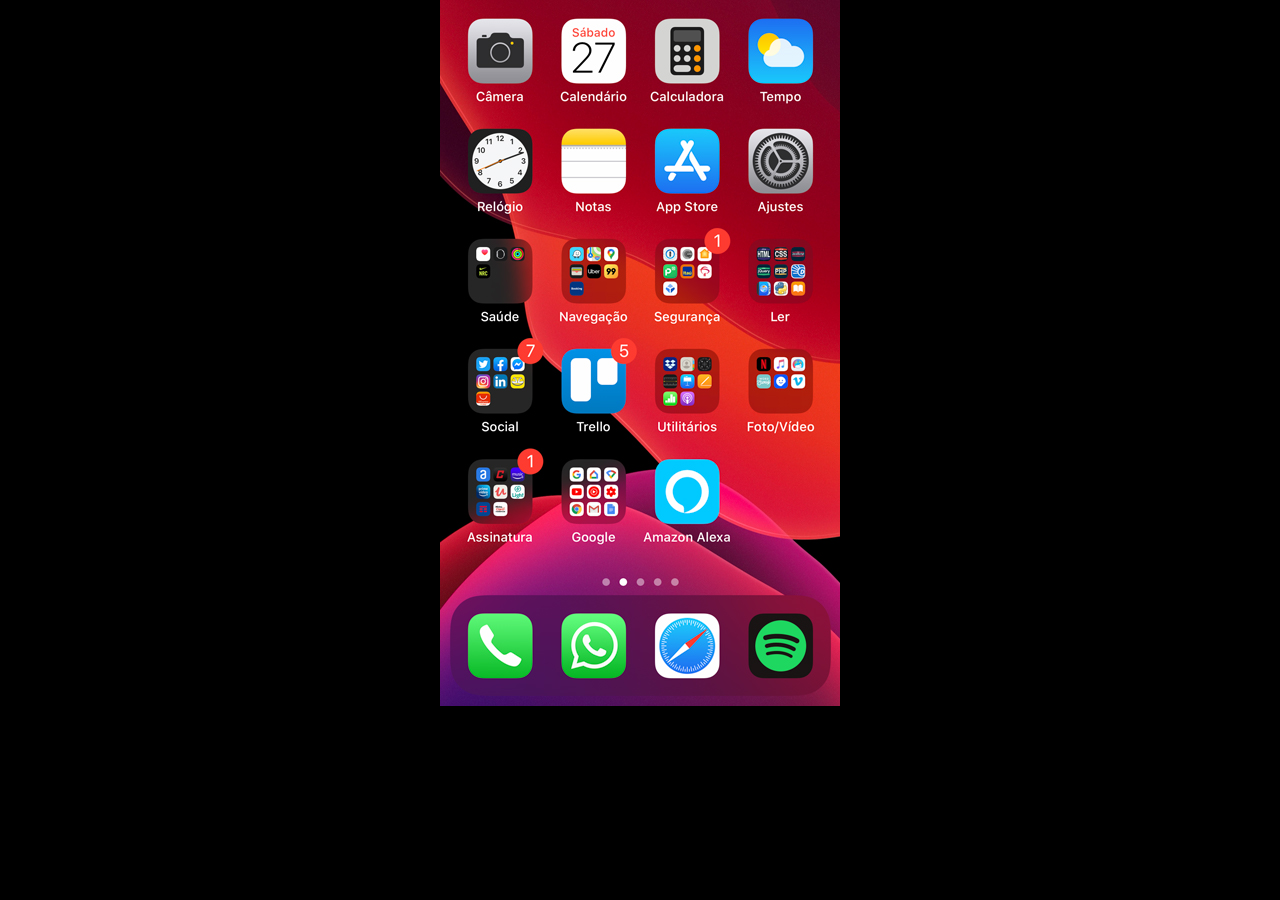
==== home.html @ bd14b8b0 "update" ====
<!DOCTYPE html>
<html lang="pt-BR">
<head>
    <meta charset="UTF-8">
    <meta name="viewport" content="width=device-width, initial-scale=1.0">
    <title>Home</title>
    <style>
        *{
            margin: 0px;
            padding: 0px;
        }
        body{
            width: 100vw;
            height: 100vh;
            background: black url('imagens/tela-home.jpg') no-repeat top center;
        }
    </style>
</head>
<body>
    
</body>
</html>
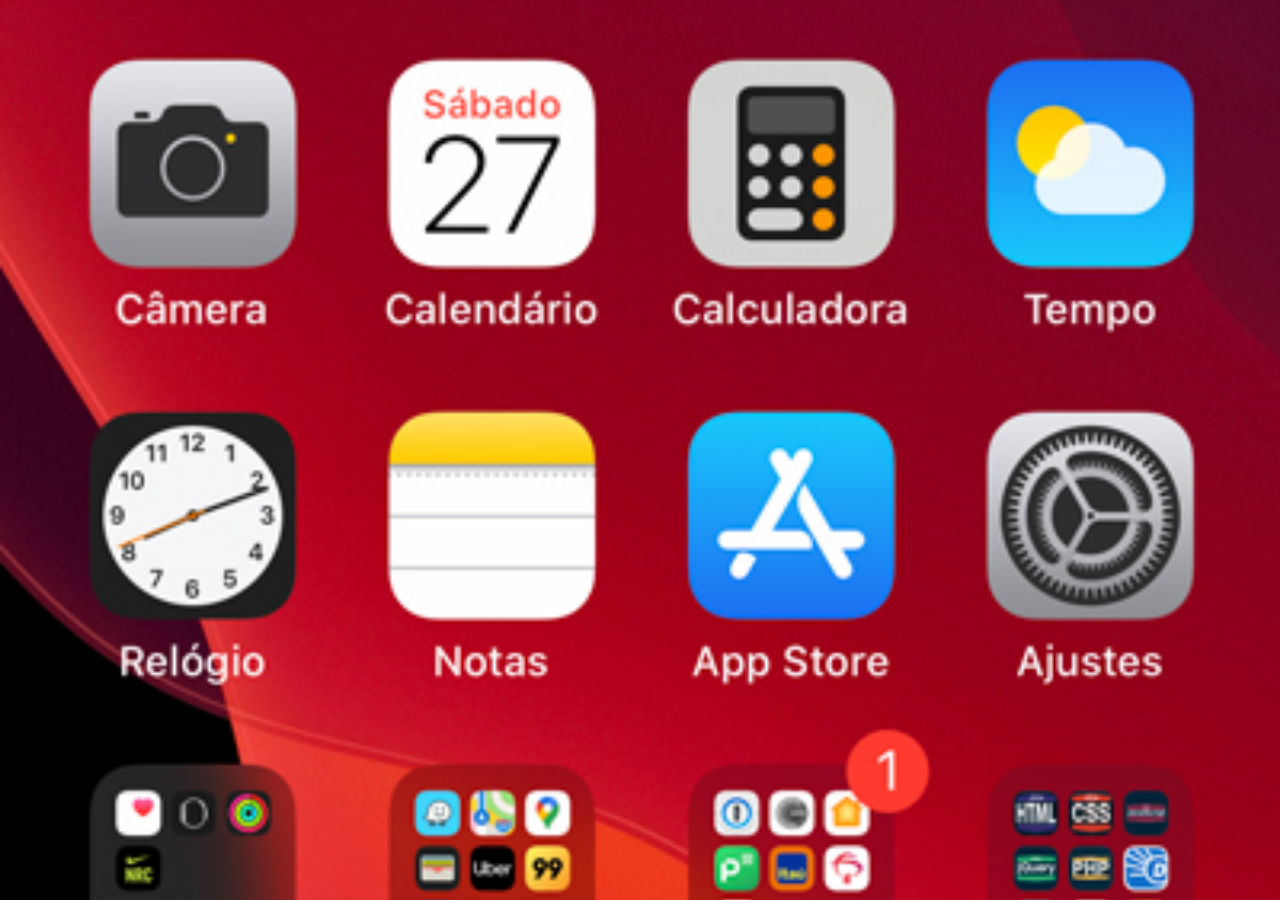
==== commit 45ce0510: "update" ====
--- a/home.html
+++ b/home.html
@@ -13,6 +13,7 @@
             width: 100vw;
             height: 100vh;
             background: black url('imagens/tela-home.jpg') no-repeat top center;
+            background-size: cover;
         }
     </style>
 </head>
